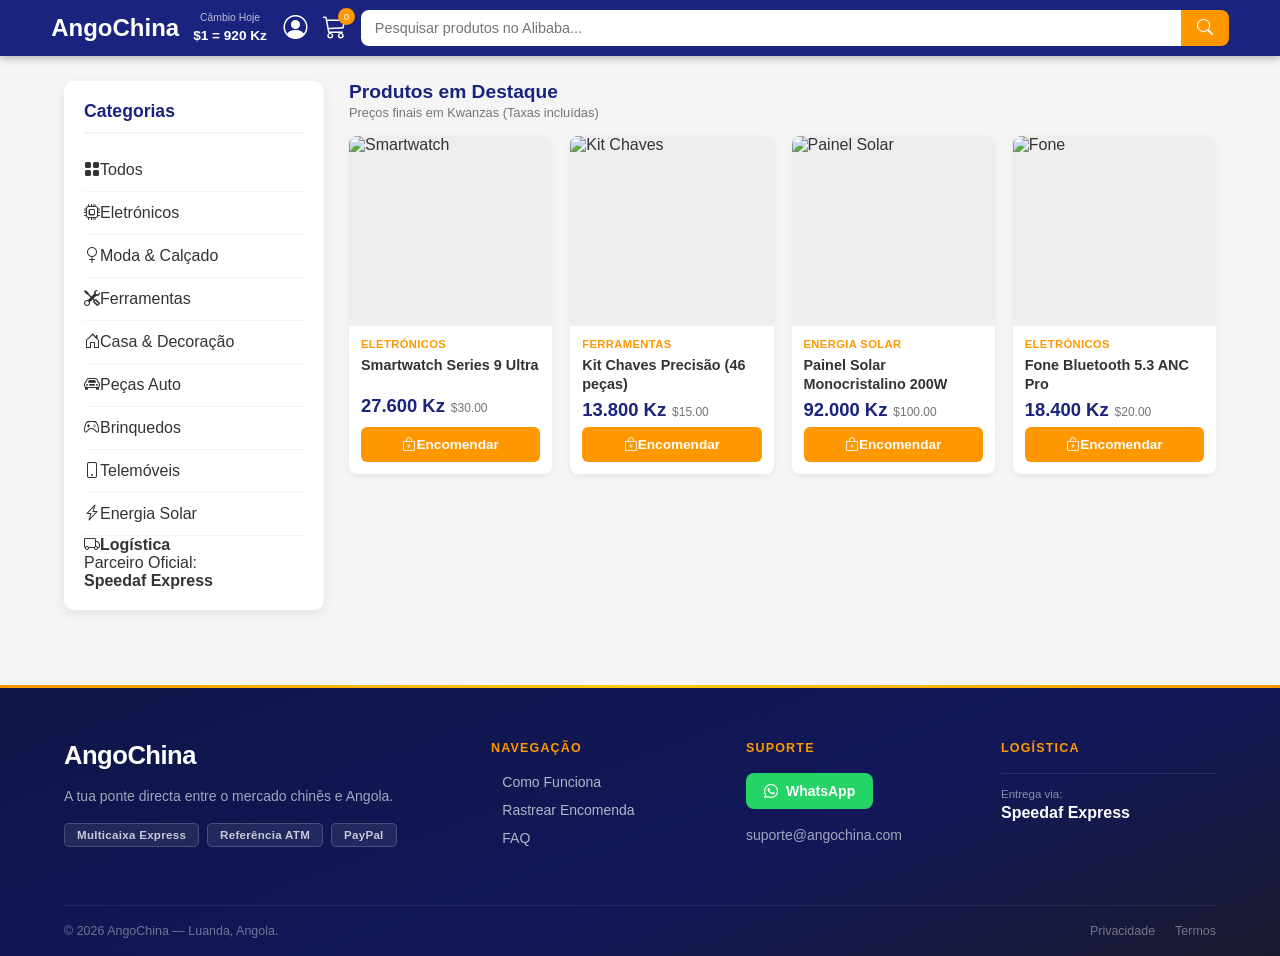
==== src/Frontend/Pages/index.html @ f93e5e44 "initial commit" ====
<!doctype html>
<html lang="pt-AO">
  <head>
    <meta charset="UTF-8" />
    <meta
      name="viewport"
      content="width=device-width, initial-scale=1.0, maximum-scale=1.0, user-scalable=no"
    />
    <title>AngoChina | Importação Direta</title>
    <link
      href="https://cdn.jsdelivr.net/npm/bootstrap-icons@1.11.0/font/bootstrap-icons.css"
      rel="stylesheet"
    />
    <link rel="stylesheet" href="../assets/css/footer.css" />
    <link rel="stylesheet" href="../assets/css/index.css" />
  </head>
  <body>
    <header class="main-header">
      <div class="header-container">
        <a href="index.html" class="logo">AngoChina</a>

        <!-- Ícones: sempre visíveis na 1ª linha -->
        <div class="nav-actions">
          <div class="exchange-tag" style="display: none" id="exchangeTag">
            <small>Câmbio Hoje</small>
            <strong>$1 = 920 Kz</strong>
          </div>
          <a href="login.html" class="btn-login" title="Entrar"
            ><i class="bi bi-person-circle"></i
          ></a>
          <a href="#" class="cart-icon" title="Carrinho">
            <i class="bi bi-cart3"></i>
            <span class="badge">0</span>
          </a>
        </div>

        <!-- Search: vai para a 2ª linha no mobile via order/flex-wrap -->
        <div class="search-bar">
          <input
            type="text"
            placeholder="Pesquisar produtos no Alibaba..."
            autocomplete="off"
          />
          <button type="button"><i class="bi bi-search"></i></button>
        </div>
      </div>
    </header>

    <main class="store-layout">
      <!-- SIDEBAR / CHIPS -->
      <aside class="sidebar">
        <h3>Categorias</h3>
        <nav>
          <ul class="list-unstyled category-list">
            <li>
              <a href="#" class="active"
                ><i class="bi bi-grid-fill"></i>Todos</a
              >
            </li>
            <li>
              <a href="#"><i class="bi bi-cpu"></i>Eletrónicos</a>
            </li>
            <li>
              <a href="#"><i class="bi bi-gender-female"></i>Moda & Calçado</a>
            </li>
            <li>
              <a href="#"><i class="bi bi-tools"></i>Ferramentas</a>
            </li>
            <li>
              <a href="#"><i class="bi bi-house-door"></i>Casa & Decoração</a>
            </li>
            <li>
              <a href="#"><i class="bi bi-car-front"></i>Peças Auto</a>
            </li>
            <li>
              <a href="#"><i class="bi bi-controller"></i>Brinquedos</a>
            </li>
            <li>
              <a href="#"><i class="bi bi-phone"></i>Telemóveis</a>
            </li>
            <li>
              <a href="#"
                ><i class="bi bi-lightning-charge"></i>Energia Solar</a
              >
            </li>
          </ul>
        </nav>
        <div class="shipping-info mt-4">
          <h4><i class="bi bi-truck me-2"></i>Logística</h4>
          <p class="small">Parceiro Oficial:</p>
          <strong>Speedaf Express</strong>
        </div>
      </aside>

      <!-- PRODUTOS -->
      <section class="products-section">
        <div class="section-title">
          <h2>Produtos em Destaque</h2>
          <p>Preços finais em Kwanzas (Taxas incluídas)</p>
        </div>

        <div class="product-grid">
          <div class="product-card">
            <div class="product-img">
              <img
                src="https://via.placeholder.com/300x200"
                alt="Smartwatch"
                loading="lazy"
              />
            </div>
            <div class="product-info">
              <span class="cat-tag">Eletrónicos</span>
              <h4>Smartwatch Series 9 Ultra</h4>
              <div class="price-box">
                <span class="price-kz">27.600 Kz</span>
                <span class="price-usd">$30.00</span>
              </div>
              <button class="btn-add">
                <i class="bi bi-bag-plus me-1"></i>Encomendar
              </button>
            </div>
          </div>

          <div class="product-card">
            <div class="product-img">
              <img
                src="https://via.placeholder.com/300x200"
                alt="Kit Chaves"
                loading="lazy"
              />
            </div>
            <div class="product-info">
              <span class="cat-tag">Ferramentas</span>
              <h4>Kit Chaves Precisão (46 peças)</h4>
              <div class="price-box">
                <span class="price-kz">13.800 Kz</span>
                <span class="price-usd">$15.00</span>
              </div>
              <button class="btn-add">
                <i class="bi bi-bag-plus me-1"></i>Encomendar
              </button>
            </div>
          </div>

          <div class="product-card">
            <div class="product-img">
              <img
                src="https://via.placeholder.com/300x200"
                alt="Painel Solar"
                loading="lazy"
              />
            </div>
            <div class="product-info">
              <span class="cat-tag">Energia Solar</span>
              <h4>Painel Solar Monocristalino 200W</h4>
              <div class="price-box">
                <span class="price-kz">92.000 Kz</span>
                <span class="price-usd">$100.00</span>
              </div>
              <button class="btn-add">
                <i class="bi bi-bag-plus me-1"></i>Encomendar
              </button>
            </div>
          </div>

          <div class="product-card">
            <div class="product-img">
              <img
                src="https://via.placeholder.com/300x200"
                alt="Fone"
                loading="lazy"
              />
            </div>
            <div class="product-info">
              <span class="cat-tag">Eletrónicos</span>
              <h4>Fone Bluetooth 5.3 ANC Pro</h4>
              <div class="price-box">
                <span class="price-kz">18.400 Kz</span>
                <span class="price-usd">$20.00</span>
              </div>
              <button class="btn-add">
                <i class="bi bi-bag-plus me-1"></i>Encomendar
              </button>
            </div>
          </div>
        </div>
      </section>
    </main>

    <footer class="main-footer">
      <div class="footer-container">
        <div class="footer-col">
          <a href="index.html" class="logo">AngoChina</a>
          <p>A tua ponte directa entre o mercado chinês e Angola.</p>
          <div class="payment-methods">
            <span class="method-tag">Multicaixa Express</span>
            <span class="method-tag">Referência ATM</span>
            <span class="method-tag">PayPal</span>
          </div>
        </div>
        <div class="footer-col">
          <h4>Navegação</h4>
          <ul>
            <li><a href="#">Como Funciona</a></li>
            <li><a href="#">Rastrear Encomenda</a></li>
            <li><a href="#">FAQ</a></li>
          </ul>
        </div>
        <div class="footer-col">
          <h4>Suporte</h4>
          <a
            href="https://wa.me/244900000000"
            class="whatsapp-link"
            target="_blank"
            rel="noopener"
          >
            <i class="bi bi-whatsapp"></i> WhatsApp
          </a>
          <p>suporte@angochina.com</p>
        </div>
        <div class="footer-col">
          <h4>Logística</h4>
          <div class="logistics-partner">
            <small>Entrega via:</small>
            <strong>Speedaf Express</strong>
          </div>
        </div>
      </div>
      <div class="footer-bottom">
        <p>&copy; 2026 AngoChina — Luanda, Angola.</p>
        <div class="footer-bottom-links">
          <a href="#">Privacidade</a>
          <a href="#">Termos</a>
        </div>
      </div>
    </footer>

    <script>
      // Chips: toggle active
      document.querySelectorAll(".category-list li a").forEach((link) => {
        link.addEventListener("click", (e) => {
          e.preventDefault();
          document
            .querySelectorAll(".category-list li a")
            .forEach((l) => l.classList.remove("active"));
          link.classList.add("active");
        });
      });

      // Mostrar câmbio só no desktop
      const tag = document.getElementById("exchangeTag");
      if (window.innerWidth >= 1024) tag.style.display = "block";
    </script>
  </body>
</html>
---- src/Frontend/assets/css/footer.css ----
/* ============================================================
   AngoChina — footer.css  (Versão melhorada)
   ============================================================ */

.main-footer {
  background: linear-gradient(
    160deg,
    #0d1547 0%,
    var(--primary-dark) 60%,
    #1a1a2e 100%
  );
  color: rgba(255, 255, 255, 0.82);
  padding: 56px 5% 0;
  margin-top: 50px;
  position: relative;
  overflow: hidden;
}

/* Detalhe decorativo subtil */
.main-footer::before {
  content: "";
  position: absolute;
  top: 0;
  left: 0;
  right: 0;
  height: 3px;
  background: linear-gradient(90deg, var(--accent), #ffcc02, var(--accent));
}

/* ---- Grid de colunas ---- */
.footer-container {
  display: grid;
  grid-template-columns: 1.8fr 1fr 1fr 1fr;
  gap: 40px;
  max-width: 1400px;
  margin: 0 auto;
  padding-bottom: 40px;
}

/* ---- Coluna genérica ---- */
.footer-col h4 {
  font-size: 0.78rem;
  font-weight: 700;
  text-transform: uppercase;
  letter-spacing: 1.2px;
  color: var(--accent);
  margin-bottom: 18px;
}

.footer-col p {
  font-size: 0.875rem;
  line-height: 1.75;
  opacity: 0.75;
  margin-bottom: 14px;
}

/* ---- Coluna da Marca ---- */
.footer-col .logo {
  font-size: 1.6rem;
  font-weight: 900;
  color: var(--white);
  text-decoration: none;
  display: block;
  margin-bottom: 14px;
  letter-spacing: -0.5px;
}

/* ---- Listas de links ---- */
.footer-col ul {
  list-style: none;
  padding: 0;
  margin: 0;
}

.footer-col ul li {
  margin-bottom: 10px;
}

.footer-col ul li a {
  color: rgba(255, 255, 255, 0.68);
  text-decoration: none;
  font-size: 0.875rem;
  display: inline-flex;
  align-items: center;
  gap: 6px;
  transition:
    color 0.2s,
    gap 0.2s;
}

.footer-col ul li a::before {
  content: "›";
  color: var(--accent);
  font-size: 1rem;
  line-height: 1;
  opacity: 0;
  transition: opacity 0.2s;
}

.footer-col ul li a:hover {
  color: var(--white);
  gap: 10px;
}

.footer-col ul li a:hover::before {
  opacity: 1;
}

/* ---- Botão WhatsApp ---- */
.whatsapp-link {
  display: inline-flex;
  align-items: center;
  gap: 8px;
  background: #25d366;
  color: #fff !important;
  padding: 10px 18px;
  border-radius: 8px;
  text-decoration: none;
  font-weight: 700;
  font-size: 0.875rem;
  margin-bottom: 14px;
  transition:
    background 0.2s,
    transform 0.15s;
  opacity: 1 !important;
}

.whatsapp-link:hover {
  background: #1ebe5d;
  transform: translateY(-2px);
}

/* ---- Tags de pagamento ---- */
.payment-methods {
  display: flex;
  flex-wrap: wrap;
  gap: 8px;
  margin-bottom: 18px;
}

.method-tag {
  background: rgba(255, 255, 255, 0.08);
  border: 1px solid rgba(255, 255, 255, 0.18);
  color: rgba(255, 255, 255, 0.75);
  padding: 5px 12px;
  border-radius: 5px;
  font-size: 0.72rem;
  font-weight: 600;
  letter-spacing: 0.3px;
  transition: background 0.2s;
}

.method-tag:hover {
  background: rgba(255, 255, 255, 0.14);
}

/* ---- Parceiro Logístico ---- */
.logistics-partner {
  border-top: 1px solid rgba(255, 255, 255, 0.1);
  padding-top: 14px;
  margin-top: 6px;
}

.logistics-partner small {
  font-size: 0.72rem;
  color: rgba(255, 255, 255, 0.5);
  display: block;
  margin-bottom: 4px;
}

.logistics-partner strong {
  font-size: 1rem;
  color: var(--white);
  display: block;
}

/* ---- Rodapé final ---- */
.footer-bottom {
  border-top: 1px solid rgba(255, 255, 255, 0.08);
  max-width: 1400px;
  margin: 0 auto;
  padding: 18px 0;
  display: flex;
  align-items: center;
  justify-content: space-between;
  flex-wrap: wrap;
  gap: 10px;
}

.footer-bottom p {
  font-size: 0.78rem;
  color: rgba(255, 255, 255, 0.4);
  margin: 0;
}

.footer-bottom-links {
  display: flex;
  gap: 20px;
}

.footer-bottom-links a {
  font-size: 0.78rem;
  color: rgba(255, 255, 255, 0.4);
  text-decoration: none;
  transition: color 0.2s;
}

.footer-bottom-links a:hover {
  color: var(--accent);
}

/* ============================================================
   RESPONSIVIDADE
   ============================================================ */

/* Tablet */
@media (max-width: 1024px) {
  .footer-container {
    grid-template-columns: 1fr 1fr;
    gap: 30px;
  }
}

/* Mobile */
@media (max-width: 600px) {
  .main-footer {
    padding: 40px 5% 0;
    margin-top: 30px;
  }

  .footer-container {
    grid-template-columns: 1fr 1fr;
    gap: 28px 20px;
  }

  /* Coluna da marca ocupa largura total no mobile */
  .footer-col:first-child {
    grid-column: 1 / -1;
  }

  .footer-col .logo {
    font-size: 1.35rem;
  }

  .whatsapp-link {
    width: 100%;
    justify-content: center;
  }

  .payment-methods {
    justify-content: flex-start;
  }

  .footer-bottom {
    flex-direction: column;
    align-items: center;
    text-align: center;
    gap: 8px;
    padding: 16px 0;
  }

  .footer-bottom-links {
    gap: 14px;
    justify-content: center;
  }
}

/* Telemóvel muito pequeno */
@media (max-width: 380px) {
  .footer-container {
    grid-template-columns: 1fr;
  }
}
---- src/Frontend/assets/css/index.css ----
/* --- Variáveis e Reset --- */
:root {
  --primary: #1a237e;
  --primary-dark: #121858;
  --accent: #ff9800;
  --bg-gray: #f5f5f5;
  --white: #ffffff;
  --border: #e0e0e0;
  --text: #333;
  --text-light: #757575;
  --shadow: 0 4px 12px rgba(0, 0, 0, 0.08);
}

* {
  margin: 0;
  padding: 0;
  box-sizing: border-box;
  font-family: "Segoe UI", sans-serif;
}

html,
body {
  max-width: 100vw;
  overflow-x: hidden;
  background-color: var(--bg-gray);
  color: var(--text);
}

/* ============================================================
   HEADER
   ============================================================ */
.main-header {
  background: var(--primary);
  padding: 10px 4%;
  position: sticky;
  top: 0;
  z-index: 200;
  box-shadow: 0 2px 8px rgba(0, 0, 0, 0.3);
}

/* Desktop: tudo numa linha */
.header-container {
  max-width: 1400px;
  margin: 0 auto;
  display: flex;
  align-items: center;
  gap: 14px;
  flex-wrap: nowrap;
}

.logo {
  font-size: 1.5rem;
  font-weight: 900;
  color: var(--white);
  text-decoration: none;
  white-space: nowrap;
  flex-shrink: 0;
}

.search-bar {
  flex: 1;
  display: flex;
  min-width: 0;
}

.search-bar input {
  flex: 1;
  min-width: 0;
  padding: 10px 14px;
  border: none;
  border-radius: 8px 0 0 8px;
  outline: none;
  font-size: 0.9rem;
}

.search-bar button {
  background: var(--accent);
  color: white;
  border: none;
  padding: 0 16px;
  border-radius: 0 8px 8px 0;
  cursor: pointer;
  font-size: 1rem;
  flex-shrink: 0;
}

.nav-actions {
  display: flex;
  align-items: center;
  gap: 16px;
  flex-shrink: 0;
}

.exchange-tag {
  text-align: center;
  line-height: 1.2;
}
.exchange-tag small {
  color: rgba(255, 255, 255, 0.7);
  font-size: 0.65rem;
  display: block;
}
.exchange-tag strong {
  color: white;
  font-size: 0.85rem;
}

.btn-login,
.cart-icon {
  color: white;
  font-size: 1.5rem;
  text-decoration: none;
  position: relative;
}

.cart-icon .badge {
  position: absolute;
  top: -6px;
  right: -8px;
  background: var(--accent);
  color: white;
  font-size: 0.6rem;
  min-width: 17px;
  height: 17px;
  border-radius: 9px;
  display: flex;
  align-items: center;
  justify-content: center;
  padding: 0 3px;
}

/* ============================================================
   LAYOUT PRINCIPAL
   ============================================================ */
.store-layout {
  display: grid;
  grid-template-columns: 260px 1fr;
  gap: 25px;
  padding: 25px 5%;
  max-width: 1400px;
  margin: 0 auto;
}

/* ============================================================
   SIDEBAR (Desktop)
   ============================================================ */
.sidebar {
  background: var(--white);
  padding: 20px;
  border-radius: 10px;
  box-shadow: var(--shadow);
  height: fit-content;
}

.sidebar h3 {
  color: var(--primary);
  border-bottom: 2px solid var(--bg-gray);
  padding-bottom: 10px;
  margin-bottom: 15px;
  font-size: 1.1rem;
}

.sidebar ul {
  list-style: none;
}

.sidebar ul li a {
  display: flex;
  align-items: center;
  padding: 12px 0;
  color: var(--text);
  text-decoration: none;
  border-bottom: 1px solid var(--bg-gray);
  transition: 0.2s;
}

/* ============================================================
   GRID DE PRODUTOS (Desktop)
   ============================================================ */
.product-grid {
  display: grid;
  grid-template-columns: repeat(auto-fill, minmax(200px, 1fr));
  gap: 18px;
}

.product-card {
  background: var(--white);
  border-radius: 8px;
  overflow: hidden;
  box-shadow: 0 2px 6px rgba(0, 0, 0, 0.06);
  display: flex;
  flex-direction: column;
}

.product-card:hover {
  transform: translateY(-3px);
}

.product-img {
  background: #eee;
  overflow: hidden;
}

.product-img img {
  width: 100%;
  height: 190px;
  object-fit: cover;
  display: block;
}

.product-info {
  padding: 12px;
  display: flex;
  flex-direction: column;
  flex-grow: 1;
  gap: 6px;
}

.cat-tag {
  font-size: 0.7rem;
  font-weight: 700;
  color: var(--accent);
  text-transform: uppercase;
  letter-spacing: 0.4px;
}

.product-info h4 {
  font-size: 0.9rem;
  line-height: 1.3;
  color: var(--text);
  display: -webkit-box;
  -webkit-line-clamp: 2;
  -webkit-box-orient: vertical;
  overflow: hidden;
  min-height: 2.3em;
}

.price-box {
  display: flex;
  align-items: baseline;
  gap: 6px;
  flex-wrap: wrap;
}

.price-kz {
  font-size: 1.15rem;
  font-weight: 800;
  color: var(--primary);
}

.price-usd {
  font-size: 0.75rem;
  color: var(--text-light);
}

.btn-add {
  margin-top: auto;
  width: 100%;
  background: var(--accent);
  color: white;
  border: none;
  padding: 10px;
  border-radius: 6px;
  font-weight: bold;
  cursor: pointer;
  font-size: 0.85rem;
}

.section-title {
  margin-bottom: 16px;
}
.section-title h2 {
  font-size: 1.2rem;
  font-weight: 700;
  color: var(--primary);
}
.section-title p {
  font-size: 0.8rem;
  color: var(--text-light);
  margin-top: 2px;
}

/* ============================================================
   RESPONSIVIDADE — TABLET (<=992px)
   ============================================================ */
@media (max-width: 992px) {
  /* Layout: 1 coluna */
  .store-layout {
    grid-template-columns: 1fr;
    padding: 12px 3%;
    gap: 8px;
  }

  /* ✅ Grid 2 colunas logo que a sidebar desaparece */
  .product-grid {
    grid-template-columns: 1fr 1fr;
    gap: 10px;
  }

  .product-img img {
    height: 155px;
  }

  .product-info {
    padding: 10px;
    gap: 5px;
  }

  .product-info h4 {
    font-size: 0.82rem;
  }

  .price-kz {
    font-size: 1rem;
  }

  .btn-add {
    font-size: 0.78rem;
    padding: 8px 6px;
  }

  /* Sidebar → chips horizontais */
  .sidebar {
    background: transparent;
    box-shadow: none;
    padding: 0;
  }

  .sidebar h3,
  .shipping-info {
    display: none;
  }

  .sidebar ul {
    display: flex !important;
    flex-direction: row !important;
    flex-wrap: nowrap !important;
    overflow-x: auto !important;
    gap: 8px;
    padding: 8px 0 14px;
    -webkit-overflow-scrolling: touch;
    scrollbar-width: none;
    list-style: none;
  }

  .sidebar ul::-webkit-scrollbar {
    display: none;
  }

  .sidebar ul li {
    flex: 0 0 auto !important;
  }

  .sidebar ul li a {
    display: inline-flex;
    align-items: center;
    gap: 6px;
    background: var(--white);
    padding: 8px 16px;
    border-radius: 50px;
    border: 1.5px solid var(--border);
    box-shadow: 0 1px 4px rgba(0, 0, 0, 0.07);
    white-space: nowrap;
    font-size: 0.82rem;
    font-weight: 600;
    color: var(--text);
    text-decoration: none;
  }
}

/* ============================================================
   RESPONSIVIDADE — MOBILE (<=768px)
   ============================================================ */
@media (max-width: 768px) {
  /* Header mobile: linha 1 = logo + ícones, linha 2 = search */
  .main-header {
    padding: 8px 4%;
  }

  .header-container {
    flex-wrap: wrap;
    gap: 8px;
  }

  .logo {
    font-size: 1.25rem;
    order: 1;
    flex: 1;
  }

  .nav-actions {
    order: 2;
    gap: 14px;
  }

  /* Search desce para a 2ª linha, largura total */
  .search-bar {
    order: 3;
    width: 100%;
    flex: none;
  }

  .search-bar input {
    padding: 9px 12px;
    font-size: 0.85rem;
  }

  /* Grid 2 colunas estilo AliExpress */
  .product-grid {
    grid-template-columns: 1fr 1fr;
    gap: 10px;
  }

  .product-img img {
    height: 155px;
  }

  .product-info {
    padding: 9px;
    gap: 5px;
  }

  .product-info h4 {
    font-size: 0.8rem;
    min-height: 2.1em;
  }

  .price-kz {
    font-size: 1rem;
  }

  .price-usd {
    font-size: 0.68rem;
  }

  .btn-add {
    font-size: 0.76rem;
    padding: 8px 5px;
  }
}

/* ============================================================
   TELEMÓVEL PEQUENO (<=400px)
   ============================================================ */
@media (max-width: 400px) {
  .product-grid {
    gap: 7px;
  }

  .product-img img {
    height: 130px;
  }

  .product-info {
    padding: 7px;
  }

  .btn-add {
    font-size: 0.7rem;
    padding: 7px 4px;
  }
}
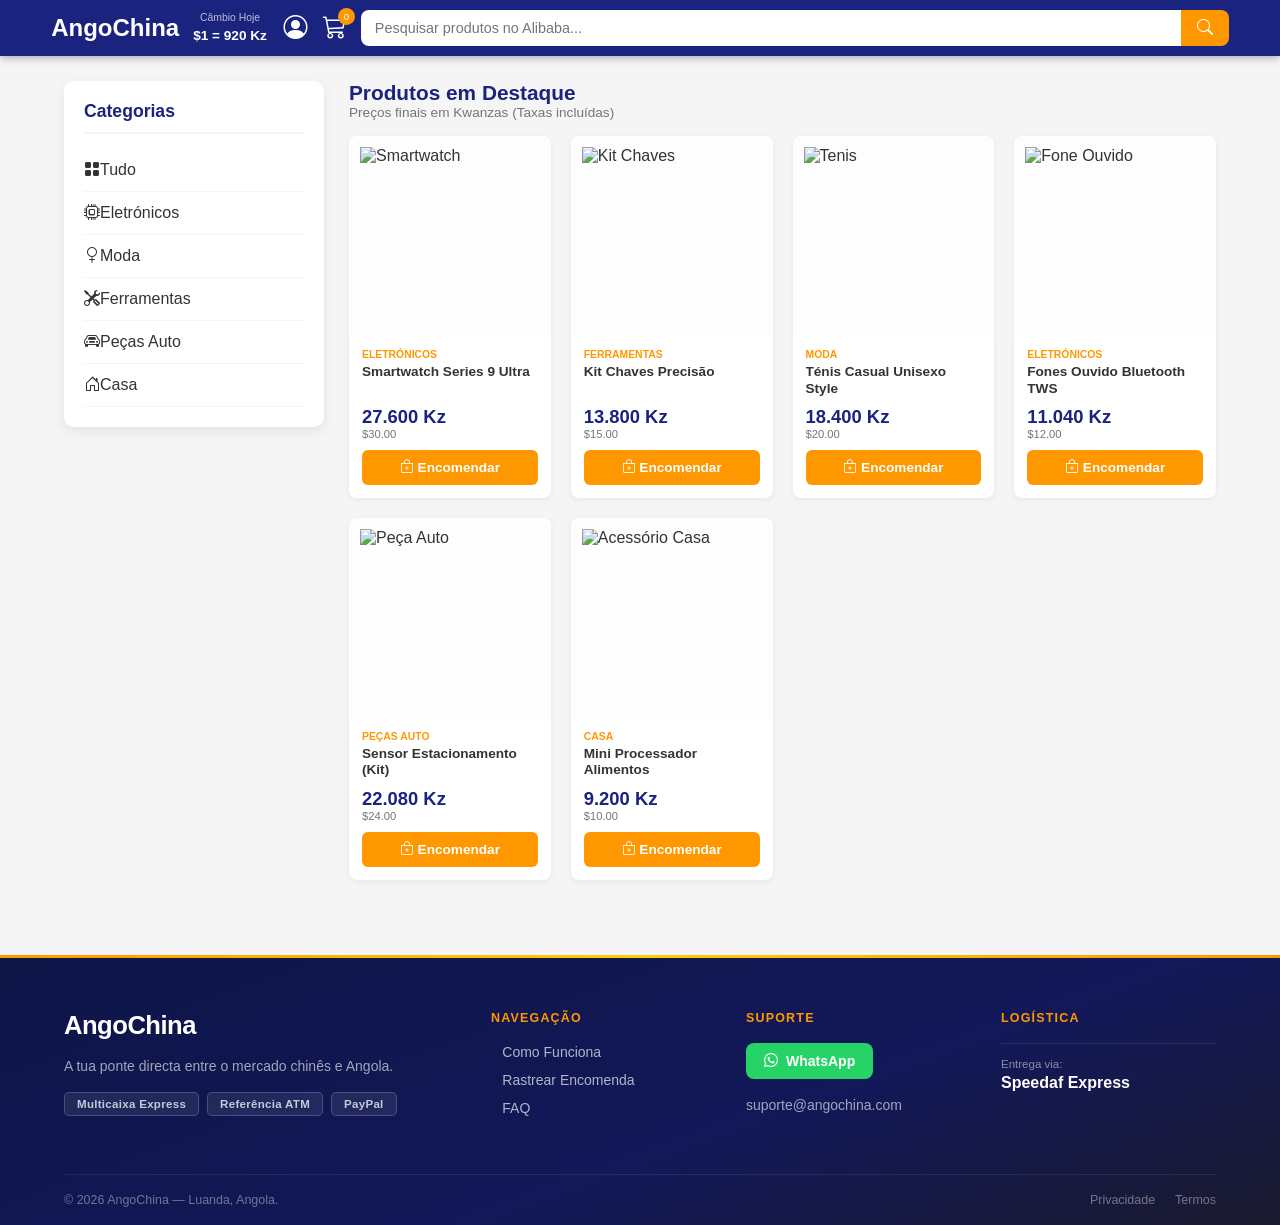
==== commit eca3f6e2: "Responsividade da tela index criada" ====
--- a/src/Frontend/Pages/index.html
+++ b/src/Frontend/Pages/index.html
@@ -11,15 +11,14 @@
       href="https://cdn.jsdelivr.net/npm/bootstrap-icons@1.11.0/font/bootstrap-icons.css"
       rel="stylesheet"
     />
+    <link rel="stylesheet" href="../assets/css/index.css" />
     <link rel="stylesheet" href="../assets/css/footer.css" />
-    <link rel="stylesheet" href="../assets/css/index.css" />
   </head>
   <body>
     <header class="main-header">
       <div class="header-container">
         <a href="index.html" class="logo">AngoChina</a>
 
-        <!-- Ícones: sempre visíveis na 1ª linha -->
         <div class="nav-actions">
           <div class="exchange-tag" style="display: none" id="exchangeTag">
             <small>Câmbio Hoje</small>
@@ -34,7 +33,6 @@
           </a>
         </div>
 
-        <!-- Search: vai para a 2ª linha no mobile via order/flex-wrap -->
         <div class="search-bar">
           <input
             type="text"
@@ -47,52 +45,34 @@
     </header>
 
     <main class="store-layout">
-      <!-- SIDEBAR / CHIPS -->
       <aside class="sidebar">
         <h3>Categorias</h3>
         <nav>
           <ul class="list-unstyled category-list">
             <li>
               <a href="#" class="active"
-                ><i class="bi bi-grid-fill"></i>Todos</a
+                ><i class="bi bi-grid-fill me-2"></i>Tudo</a
               >
             </li>
             <li>
-              <a href="#"><i class="bi bi-cpu"></i>Eletrónicos</a>
-            </li>
-            <li>
-              <a href="#"><i class="bi bi-gender-female"></i>Moda & Calçado</a>
-            </li>
-            <li>
-              <a href="#"><i class="bi bi-tools"></i>Ferramentas</a>
-            </li>
-            <li>
-              <a href="#"><i class="bi bi-house-door"></i>Casa & Decoração</a>
-            </li>
-            <li>
-              <a href="#"><i class="bi bi-car-front"></i>Peças Auto</a>
-            </li>
-            <li>
-              <a href="#"><i class="bi bi-controller"></i>Brinquedos</a>
-            </li>
-            <li>
-              <a href="#"><i class="bi bi-phone"></i>Telemóveis</a>
-            </li>
-            <li>
-              <a href="#"
-                ><i class="bi bi-lightning-charge"></i>Energia Solar</a
-              >
+              <a href="#"><i class="bi bi-cpu me-2"></i>Eletrónicos</a>
+            </li>
+            <li>
+              <a href="#"><i class="bi bi-gender-female me-2"></i>Moda</a>
+            </li>
+            <li>
+              <a href="#"><i class="bi bi-tools me-2"></i>Ferramentas</a>
+            </li>
+            <li>
+              <a href="#"><i class="bi bi-car-front me-2"></i>Peças Auto</a>
+            </li>
+            <li>
+              <a href="#"><i class="bi bi-house-door me-2"></i>Casa</a>
             </li>
           </ul>
         </nav>
-        <div class="shipping-info mt-4">
-          <h4><i class="bi bi-truck me-2"></i>Logística</h4>
-          <p class="small">Parceiro Oficial:</p>
-          <strong>Speedaf Express</strong>
-        </div>
       </aside>
 
-      <!-- PRODUTOS -->
       <section class="products-section">
         <div class="section-title">
           <h2>Produtos em Destaque</h2>
@@ -102,11 +82,7 @@
         <div class="product-grid">
           <div class="product-card">
             <div class="product-img">
-              <img
-                src="https://via.placeholder.com/300x200"
-                alt="Smartwatch"
-                loading="lazy"
-              />
+              <img src="https://via.placeholder.com/200" alt="Smartwatch" />
             </div>
             <div class="product-info">
               <span class="cat-tag">Eletrónicos</span>
@@ -116,70 +92,92 @@
                 <span class="price-usd">$30.00</span>
               </div>
               <button class="btn-add">
-                <i class="bi bi-bag-plus me-1"></i>Encomendar
-              </button>
-            </div>
-          </div>
-
-          <div class="product-card">
-            <div class="product-img">
-              <img
-                src="https://via.placeholder.com/300x200"
-                alt="Kit Chaves"
-                loading="lazy"
-              />
+                <i class="bi bi-bag-plus"></i> Encomendar
+              </button>
+            </div>
+          </div>
+
+          <div class="product-card">
+            <div class="product-img">
+              <img src="https://via.placeholder.com/200" alt="Kit Chaves" />
             </div>
             <div class="product-info">
               <span class="cat-tag">Ferramentas</span>
-              <h4>Kit Chaves Precisão (46 peças)</h4>
+              <h4>Kit Chaves Precisão</h4>
               <div class="price-box">
                 <span class="price-kz">13.800 Kz</span>
                 <span class="price-usd">$15.00</span>
               </div>
               <button class="btn-add">
-                <i class="bi bi-bag-plus me-1"></i>Encomendar
-              </button>
-            </div>
-          </div>
-
-          <div class="product-card">
-            <div class="product-img">
-              <img
-                src="https://via.placeholder.com/300x200"
-                alt="Painel Solar"
-                loading="lazy"
-              />
-            </div>
-            <div class="product-info">
-              <span class="cat-tag">Energia Solar</span>
-              <h4>Painel Solar Monocristalino 200W</h4>
-              <div class="price-box">
-                <span class="price-kz">92.000 Kz</span>
-                <span class="price-usd">$100.00</span>
-              </div>
-              <button class="btn-add">
-                <i class="bi bi-bag-plus me-1"></i>Encomendar
-              </button>
-            </div>
-          </div>
-
-          <div class="product-card">
-            <div class="product-img">
-              <img
-                src="https://via.placeholder.com/300x200"
-                alt="Fone"
-                loading="lazy"
-              />
-            </div>
-            <div class="product-info">
-              <span class="cat-tag">Eletrónicos</span>
-              <h4>Fone Bluetooth 5.3 ANC Pro</h4>
+                <i class="bi bi-bag-plus"></i> Encomendar
+              </button>
+            </div>
+          </div>
+
+          <div class="product-card">
+            <div class="product-img">
+              <img src="https://via.placeholder.com/200" alt="Tenis" />
+            </div>
+            <div class="product-info">
+              <span class="cat-tag">Moda</span>
+              <h4>Ténis Casual Unisexo Style</h4>
               <div class="price-box">
                 <span class="price-kz">18.400 Kz</span>
                 <span class="price-usd">$20.00</span>
               </div>
               <button class="btn-add">
-                <i class="bi bi-bag-plus me-1"></i>Encomendar
+                <i class="bi bi-bag-plus"></i> Encomendar
+              </button>
+            </div>
+          </div>
+
+          <div class="product-card">
+            <div class="product-img">
+              <img src="https://via.placeholder.com/200" alt="Fone Ouvido" />
+            </div>
+            <div class="product-info">
+              <span class="cat-tag">Eletrónicos</span>
+              <h4>Fones Ouvido Bluetooth TWS</h4>
+              <div class="price-box">
+                <span class="price-kz">11.040 Kz</span>
+                <span class="price-usd">$12.00</span>
+              </div>
+              <button class="btn-add">
+                <i class="bi bi-bag-plus"></i> Encomendar
+              </button>
+            </div>
+          </div>
+
+          <div class="product-card">
+            <div class="product-img">
+              <img src="https://via.placeholder.com/200" alt="Peça Auto" />
+            </div>
+            <div class="product-info">
+              <span class="cat-tag">Peças Auto</span>
+              <h4>Sensor Estacionamento (Kit)</h4>
+              <div class="price-box">
+                <span class="price-kz">22.080 Kz</span>
+                <span class="price-usd">$24.00</span>
+              </div>
+              <button class="btn-add">
+                <i class="bi bi-bag-plus"></i> Encomendar
+              </button>
+            </div>
+          </div>
+
+          <div class="product-card">
+            <div class="product-img">
+              <img src="https://via.placeholder.com/200" alt="Acessório Casa" />
+            </div>
+            <div class="product-info">
+              <span class="cat-tag">Casa</span>
+              <h4>Mini Processador Alimentos</h4>
+              <div class="price-box">
+                <span class="price-kz">9.200 Kz</span>
+                <span class="price-usd">$10.00</span>
+              </div>
+              <button class="btn-add">
+                <i class="bi bi-bag-plus"></i> Encomendar
               </button>
             </div>
           </div>
--- a/src/Frontend/assets/css/index.css
+++ b/src/Frontend/assets/css/index.css
@@ -1,4 +1,6 @@
-/* --- Variáveis e Reset --- */
+/* ============================================================
+   VARIÁVEIS E RESET
+   ============================================================ */
 :root {
   --primary: #1a237e;
   --primary-dark: #121858;
@@ -15,15 +17,17 @@
   margin: 0;
   padding: 0;
   box-sizing: border-box;
-  font-family: "Segoe UI", sans-serif;
+  font-family: "Segoe UI", Tahoma, Geneva, Verdana, sans-serif;
 }
 
 html,
 body {
+  width: 100%;
   max-width: 100vw;
   overflow-x: hidden;
   background-color: var(--bg-gray);
   color: var(--text);
+  scroll-behavior: smooth;
 }
 
 /* ============================================================
@@ -38,14 +42,12 @@
   box-shadow: 0 2px 8px rgba(0, 0, 0, 0.3);
 }
 
-/* Desktop: tudo numa linha */
 .header-container {
   max-width: 1400px;
   margin: 0 auto;
   display: flex;
   align-items: center;
   gap: 14px;
-  flex-wrap: nowrap;
 }
 
 .logo {
@@ -81,7 +83,6 @@
   border-radius: 0 8px 8px 0;
   cursor: pointer;
   font-size: 1rem;
-  flex-shrink: 0;
 }
 
 .nav-actions {
@@ -95,11 +96,13 @@
   text-align: center;
   line-height: 1.2;
 }
+
 .exchange-tag small {
   color: rgba(255, 255, 255, 0.7);
   font-size: 0.65rem;
   display: block;
 }
+
 .exchange-tag strong {
   color: white;
   font-size: 0.85rem;
@@ -122,11 +125,10 @@
   font-size: 0.6rem;
   min-width: 17px;
   height: 17px;
-  border-radius: 9px;
+  border-radius: 50%;
   display: flex;
   align-items: center;
   justify-content: center;
-  padding: 0 3px;
 }
 
 /* ============================================================
@@ -142,7 +144,7 @@
 }
 
 /* ============================================================
-   SIDEBAR (Desktop)
+   SIDEBAR & CATEGORIAS
    ============================================================ */
 .sidebar {
   background: var(--white);
@@ -175,12 +177,31 @@
 }
 
 /* ============================================================
-   GRID DE PRODUTOS (Desktop)
-   ============================================================ */
+   PRODUCT SECTION & GRID
+   ============================================================ */
+.products-section {
+  width: 100%;
+}
+
+.section-title {
+  margin-bottom: 16px;
+}
+
+.section-title h2 {
+  font-size: 1.3rem;
+  color: var(--primary);
+}
+
+.section-title p {
+  font-size: 0.85rem;
+  color: var(--text-light);
+}
+
 .product-grid {
   display: grid;
   grid-template-columns: repeat(auto-fill, minmax(200px, 1fr));
-  gap: 18px;
+  gap: 20px;
+  width: 100%;
 }
 
 .product-card {
@@ -190,21 +211,28 @@
   box-shadow: 0 2px 6px rgba(0, 0, 0, 0.06);
   display: flex;
   flex-direction: column;
+  transition: transform 0.2s;
+  border: 1px solid transparent;
+  width: 100%;
 }
 
 .product-card:hover {
-  transform: translateY(-3px);
+  transform: translateY(-4px);
+  border-color: var(--border);
 }
 
 .product-img {
-  background: #eee;
-  overflow: hidden;
+  width: 100%;
+  aspect-ratio: 1 / 1;
+  background: #fdfdfd;
+  position: relative;
 }
 
 .product-img img {
   width: 100%;
-  height: 190px;
-  object-fit: cover;
+  height: 100%;
+  object-fit: contain;
+  padding: 10px;
   display: block;
 }
 
@@ -213,33 +241,31 @@
   display: flex;
   flex-direction: column;
   flex-grow: 1;
-  gap: 6px;
 }
 
 .cat-tag {
-  font-size: 0.7rem;
-  font-weight: 700;
+  font-size: 0.65rem;
+  font-weight: 800;
   color: var(--accent);
   text-transform: uppercase;
-  letter-spacing: 0.4px;
 }
 
 .product-info h4 {
-  font-size: 0.9rem;
-  line-height: 1.3;
+  font-size: 0.85rem;
+  line-height: 1.25;
   color: var(--text);
   display: -webkit-box;
   -webkit-line-clamp: 2;
   -webkit-box-orient: vertical;
   overflow: hidden;
-  min-height: 2.3em;
+  height: 2.5em; /* Fixa a altura do título para alinhar o resto */
+  margin: 4px 0 8px;
 }
 
 .price-box {
-  display: flex;
-  align-items: baseline;
-  gap: 6px;
-  flex-wrap: wrap;
+  margin-top: auto;
+  display: flex;
+  flex-direction: column;
 }
 
 .price-kz {
@@ -249,12 +275,12 @@
 }
 
 .price-usd {
-  font-size: 0.75rem;
+  font-size: 0.7rem;
   color: var(--text-light);
 }
 
 .btn-add {
-  margin-top: auto;
+  margin-top: 10px;
   width: 100%;
   background: var(--accent);
   color: white;
@@ -266,197 +292,88 @@
   font-size: 0.85rem;
 }
 
-.section-title {
-  margin-bottom: 16px;
-}
-.section-title h2 {
-  font-size: 1.2rem;
-  font-weight: 700;
-  color: var(--primary);
-}
-.section-title p {
-  font-size: 0.8rem;
-  color: var(--text-light);
-  margin-top: 2px;
-}
-
-/* ============================================================
-   RESPONSIVIDADE — TABLET (<=992px)
+/* ============================================================
+   RESPONSIVIDADE — COMPACTAÇÃO MOBILE (FOCO AQUI)
    ============================================================ */
 @media (max-width: 992px) {
-  /* Layout: 1 coluna */
   .store-layout {
     grid-template-columns: 1fr;
-    padding: 12px 3%;
-    gap: 8px;
-  }
-
-  /* ✅ Grid 2 colunas logo que a sidebar desaparece */
+    padding: 12px 10px; /* Margens mínimas para cards não ficarem esmagados */
+    gap: 15px;
+  }
+
   .product-grid {
-    grid-template-columns: 1fr 1fr;
+    /* Força 2 colunas perfeitamente simétricas e compactas */
+    grid-template-columns: repeat(2, minmax(0, 1fr));
     gap: 10px;
   }
 
-  .product-img img {
-    height: 155px;
-  }
-
-  .product-info {
-    padding: 10px;
-    gap: 5px;
-  }
-
-  .product-info h4 {
-    font-size: 0.82rem;
-  }
-
-  .price-kz {
-    font-size: 1rem;
-  }
-
-  .btn-add {
-    font-size: 0.78rem;
-    padding: 8px 6px;
-  }
-
-  /* Sidebar → chips horizontais */
   .sidebar {
     background: transparent;
     box-shadow: none;
     padding: 0;
-  }
-
-  .sidebar h3,
-  .shipping-info {
+    margin-bottom: 5px;
+  }
+
+  .sidebar h3 {
     display: none;
   }
 
   .sidebar ul {
     display: flex !important;
-    flex-direction: row !important;
-    flex-wrap: nowrap !important;
     overflow-x: auto !important;
     gap: 8px;
-    padding: 8px 0 14px;
-    -webkit-overflow-scrolling: touch;
+    padding: 5px 0 10px;
     scrollbar-width: none;
-    list-style: none;
   }
 
   .sidebar ul::-webkit-scrollbar {
     display: none;
   }
 
-  .sidebar ul li {
-    flex: 0 0 auto !important;
-  }
-
   .sidebar ul li a {
-    display: inline-flex;
-    align-items: center;
-    gap: 6px;
     background: var(--white);
-    padding: 8px 16px;
+    padding: 8px 14px;
     border-radius: 50px;
-    border: 1.5px solid var(--border);
-    box-shadow: 0 1px 4px rgba(0, 0, 0, 0.07);
+    border: 1px solid var(--border);
+    font-size: 0.75rem;
     white-space: nowrap;
-    font-size: 0.82rem;
-    font-weight: 600;
-    color: var(--text);
-    text-decoration: none;
-  }
-}
-
-/* ============================================================
-   RESPONSIVIDADE — MOBILE (<=768px)
-   ============================================================ */
-@media (max-width: 768px) {
-  /* Header mobile: linha 1 = logo + ícones, linha 2 = search */
-  .main-header {
-    padding: 8px 4%;
-  }
-
-  .header-container {
-    flex-wrap: wrap;
-    gap: 8px;
-  }
-
-  .logo {
-    font-size: 1.25rem;
-    order: 1;
-    flex: 1;
-  }
-
-  .nav-actions {
-    order: 2;
-    gap: 14px;
-  }
-
-  /* Search desce para a 2ª linha, largura total */
-  .search-bar {
-    order: 3;
-    width: 100%;
-    flex: none;
-  }
-
-  .search-bar input {
-    padding: 9px 12px;
-    font-size: 0.85rem;
-  }
-
-  /* Grid 2 colunas estilo AliExpress */
-  .product-grid {
-    grid-template-columns: 1fr 1fr;
-    gap: 10px;
-  }
-
-  .product-img img {
-    height: 155px;
   }
 
   .product-info {
-    padding: 9px;
-    gap: 5px;
+    padding: 8px; /* Compacta o texto no mobile */
   }
 
   .product-info h4 {
     font-size: 0.8rem;
-    min-height: 2.1em;
+    height: 2.5em;
   }
 
   .price-kz {
-    font-size: 1rem;
-  }
-
-  .price-usd {
-    font-size: 0.68rem;
+    font-size: 0.95rem;
   }
 
   .btn-add {
-    font-size: 0.76rem;
     padding: 8px 5px;
-  }
-}
-
-/* ============================================================
-   TELEMÓVEL PEQUENO (<=400px)
-   ============================================================ */
-@media (max-width: 400px) {
+    font-size: 0.75rem;
+    border-radius: 4px;
+  }
+}
+
+@media (max-width: 480px) {
   .product-grid {
-    gap: 7px;
-  }
-
-  .product-img img {
-    height: 130px;
-  }
-
-  .product-info {
-    padding: 7px;
-  }
-
-  .btn-add {
-    font-size: 0.7rem;
-    padding: 7px 4px;
-  }
-}
+    gap: 8px; /* Mais colado para ecrãs muito pequenos */
+  }
+
+  .logo {
+    font-size: 1.2rem;
+  }
+
+  .main-header {
+    padding: 8px 10px;
+  }
+
+  .search-bar input {
+    padding: 8px 10px;
+  }
+}
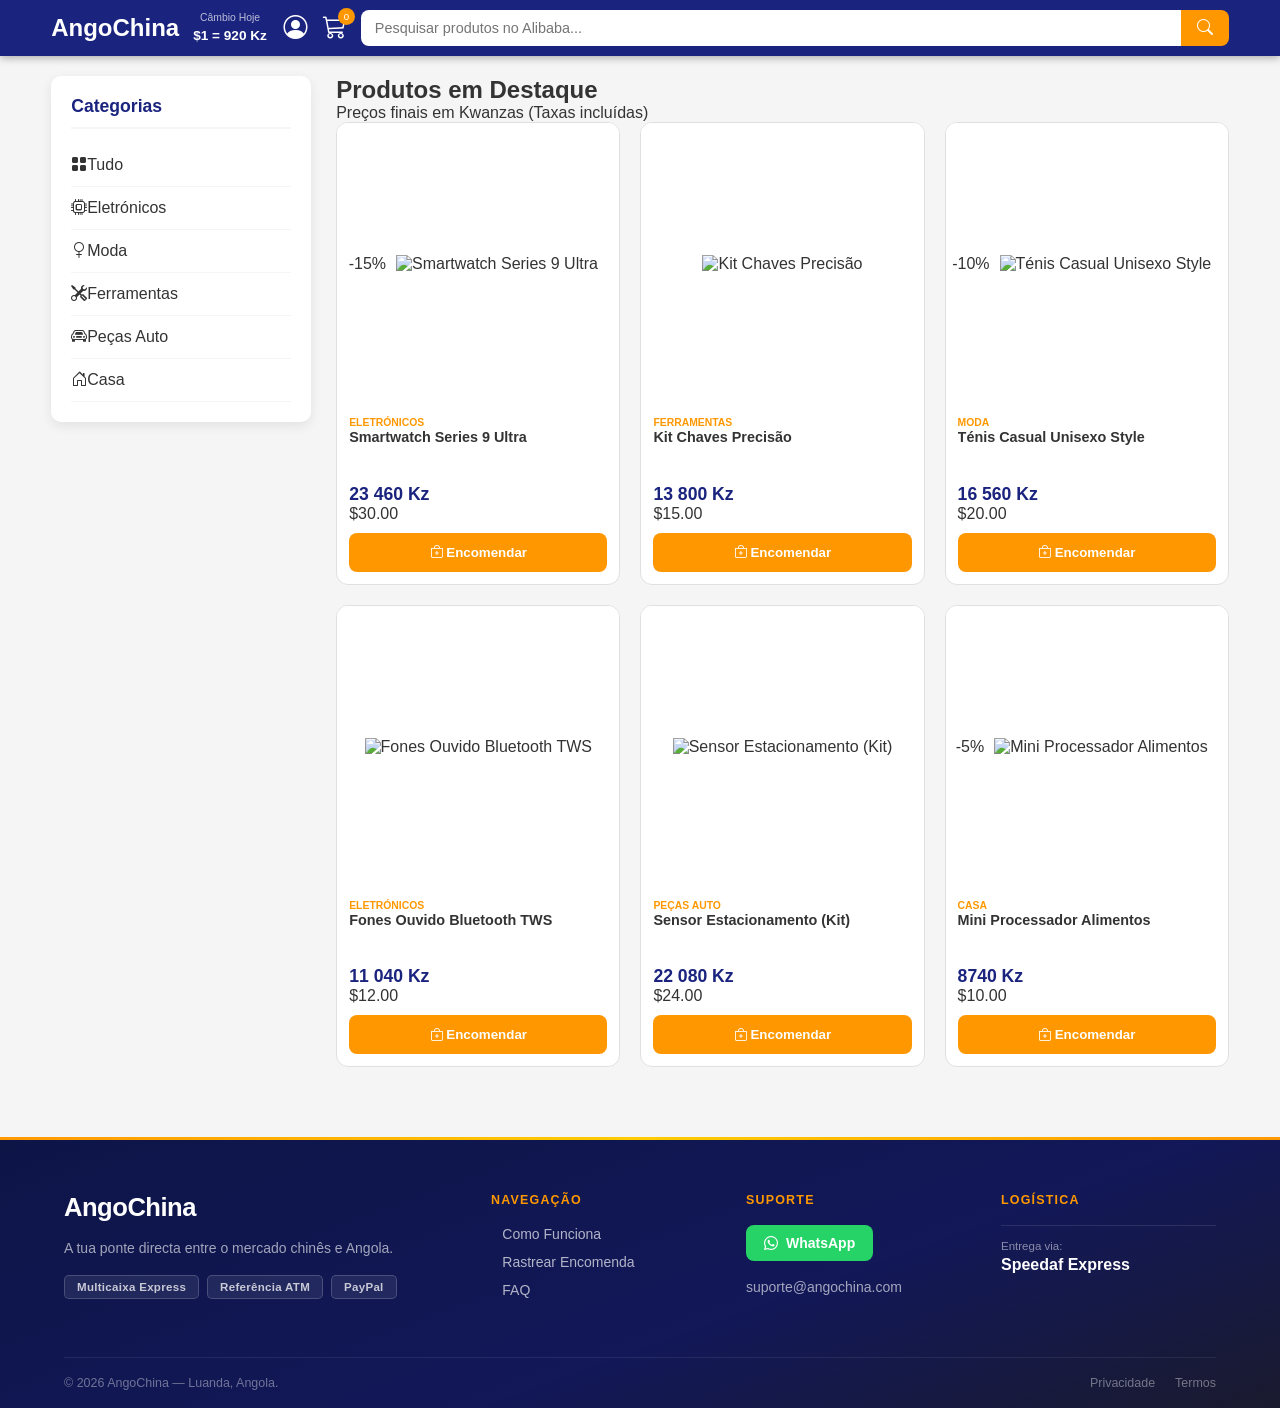
==== commit 9f5ec3c3: "feat: renderização dinâmica de produtos com módulos ES" ====
--- a/src/Frontend/Pages/index.html
+++ b/src/Frontend/Pages/index.html
@@ -48,26 +48,37 @@
       <aside class="sidebar">
         <h3>Categorias</h3>
         <nav>
+          <!-- data-cat tem de corresponder exactamente à categoria nos dados -->
           <ul class="list-unstyled category-list">
             <li>
-              <a href="#" class="active"
+              <a href="#" class="active" data-cat="Todos"
                 ><i class="bi bi-grid-fill me-2"></i>Tudo</a
               >
             </li>
             <li>
-              <a href="#"><i class="bi bi-cpu me-2"></i>Eletrónicos</a>
+              <a href="#" data-cat="Eletrónicos"
+                ><i class="bi bi-cpu me-2"></i>Eletrónicos</a
+              >
             </li>
             <li>
-              <a href="#"><i class="bi bi-gender-female me-2"></i>Moda</a>
+              <a href="#" data-cat="Moda"
+                ><i class="bi bi-gender-female me-2"></i>Moda</a
+              >
             </li>
             <li>
-              <a href="#"><i class="bi bi-tools me-2"></i>Ferramentas</a>
+              <a href="#" data-cat="Ferramentas"
+                ><i class="bi bi-tools me-2"></i>Ferramentas</a
+              >
             </li>
             <li>
-              <a href="#"><i class="bi bi-car-front me-2"></i>Peças Auto</a>
+              <a href="#" data-cat="Peças Auto"
+                ><i class="bi bi-car-front me-2"></i>Peças Auto</a
+              >
             </li>
             <li>
-              <a href="#"><i class="bi bi-house-door me-2"></i>Casa</a>
+              <a href="#" data-cat="Casa"
+                ><i class="bi bi-house-door me-2"></i>Casa</a
+              >
             </li>
           </ul>
         </nav>
@@ -79,109 +90,8 @@
           <p>Preços finais em Kwanzas (Taxas incluídas)</p>
         </div>
 
-        <div class="product-grid">
-          <div class="product-card">
-            <div class="product-img">
-              <img src="https://via.placeholder.com/200" alt="Smartwatch" />
-            </div>
-            <div class="product-info">
-              <span class="cat-tag">Eletrónicos</span>
-              <h4>Smartwatch Series 9 Ultra</h4>
-              <div class="price-box">
-                <span class="price-kz">27.600 Kz</span>
-                <span class="price-usd">$30.00</span>
-              </div>
-              <button class="btn-add">
-                <i class="bi bi-bag-plus"></i> Encomendar
-              </button>
-            </div>
-          </div>
-
-          <div class="product-card">
-            <div class="product-img">
-              <img src="https://via.placeholder.com/200" alt="Kit Chaves" />
-            </div>
-            <div class="product-info">
-              <span class="cat-tag">Ferramentas</span>
-              <h4>Kit Chaves Precisão</h4>
-              <div class="price-box">
-                <span class="price-kz">13.800 Kz</span>
-                <span class="price-usd">$15.00</span>
-              </div>
-              <button class="btn-add">
-                <i class="bi bi-bag-plus"></i> Encomendar
-              </button>
-            </div>
-          </div>
-
-          <div class="product-card">
-            <div class="product-img">
-              <img src="https://via.placeholder.com/200" alt="Tenis" />
-            </div>
-            <div class="product-info">
-              <span class="cat-tag">Moda</span>
-              <h4>Ténis Casual Unisexo Style</h4>
-              <div class="price-box">
-                <span class="price-kz">18.400 Kz</span>
-                <span class="price-usd">$20.00</span>
-              </div>
-              <button class="btn-add">
-                <i class="bi bi-bag-plus"></i> Encomendar
-              </button>
-            </div>
-          </div>
-
-          <div class="product-card">
-            <div class="product-img">
-              <img src="https://via.placeholder.com/200" alt="Fone Ouvido" />
-            </div>
-            <div class="product-info">
-              <span class="cat-tag">Eletrónicos</span>
-              <h4>Fones Ouvido Bluetooth TWS</h4>
-              <div class="price-box">
-                <span class="price-kz">11.040 Kz</span>
-                <span class="price-usd">$12.00</span>
-              </div>
-              <button class="btn-add">
-                <i class="bi bi-bag-plus"></i> Encomendar
-              </button>
-            </div>
-          </div>
-
-          <div class="product-card">
-            <div class="product-img">
-              <img src="https://via.placeholder.com/200" alt="Peça Auto" />
-            </div>
-            <div class="product-info">
-              <span class="cat-tag">Peças Auto</span>
-              <h4>Sensor Estacionamento (Kit)</h4>
-              <div class="price-box">
-                <span class="price-kz">22.080 Kz</span>
-                <span class="price-usd">$24.00</span>
-              </div>
-              <button class="btn-add">
-                <i class="bi bi-bag-plus"></i> Encomendar
-              </button>
-            </div>
-          </div>
-
-          <div class="product-card">
-            <div class="product-img">
-              <img src="https://via.placeholder.com/200" alt="Acessório Casa" />
-            </div>
-            <div class="product-info">
-              <span class="cat-tag">Casa</span>
-              <h4>Mini Processador Alimentos</h4>
-              <div class="price-box">
-                <span class="price-kz">9.200 Kz</span>
-                <span class="price-usd">$10.00</span>
-              </div>
-              <button class="btn-add">
-                <i class="bi bi-bag-plus"></i> Encomendar
-              </button>
-            </div>
-          </div>
-        </div>
+        <!-- VAZIO — o produtos.js preenche automaticamente -->
+        <div class="product-grid"></div>
       </section>
     </main>
 
@@ -233,21 +143,18 @@
       </div>
     </footer>
 
+    <script type="module" src="../../Config/produtos.js"></script>
+
+    <!-- 2º a lógica de render (que importa os dados) -->
+    <script
+      type="module"
+      src="../../utils/Renderizacao/Produtos/index.js"
+    ></script>
+
     <script>
-      // Chips: toggle active
-      document.querySelectorAll(".category-list li a").forEach((link) => {
-        link.addEventListener("click", (e) => {
-          e.preventDefault();
-          document
-            .querySelectorAll(".category-list li a")
-            .forEach((l) => l.classList.remove("active"));
-          link.classList.add("active");
-        });
-      });
-
-      // Mostrar câmbio só no desktop
-      const tag = document.getElementById("exchangeTag");
-      if (window.innerWidth >= 1024) tag.style.display = "block";
+      if (window.innerWidth >= 1024) {
+        document.getElementById("exchangeTag").style.display = "block";
+      }
     </script>
   </body>
 </html>
--- a/src/Frontend/assets/css/index.css
+++ b/src/Frontend/assets/css/index.css
@@ -42,6 +42,39 @@
   box-shadow: 0 2px 8px rgba(0, 0, 0, 0.3);
 }
 
+.sidebar {
+  background: var(--white);
+  padding: 20px;
+  border-radius: 10px;
+  box-shadow: var(--shadow);
+  height: fit-content;
+}
+
+.sidebar h3 {
+  color: var(--primary);
+  border-bottom: 2px solid var(--bg-gray);
+  padding-bottom: 10px;
+  margin-bottom: 15px;
+  font-size: 1.1rem;
+}
+
+.sidebar ul {
+  list-style: none;
+}
+
+.sidebar ul li a {
+  display: flex;
+  align-items: center;
+  padding: 12px 0;
+  color: var(--text);
+  text-decoration: none;
+  border-bottom: 1px solid var(--bg-gray);
+  transition: 0.2s;
+}
+.products-section {
+  min-width: 0; /* ← ISTO. Permite que a coluna encolha dentro do grid */
+}
+
 .header-container {
   max-width: 1400px;
   margin: 0 auto;
@@ -131,116 +164,64 @@
   justify-content: center;
 }
 
-/* ============================================================
-   LAYOUT PRINCIPAL
-   ============================================================ */
 .store-layout {
   display: grid;
   grid-template-columns: 260px 1fr;
   gap: 25px;
-  padding: 25px 5%;
+  padding: 20px 4%;
   max-width: 1400px;
   margin: 0 auto;
-}
-
-/* ============================================================
-   SIDEBAR & CATEGORIAS
-   ============================================================ */
-.sidebar {
-  background: var(--white);
-  padding: 20px;
-  border-radius: 10px;
-  box-shadow: var(--shadow);
-  height: fit-content;
-}
-
-.sidebar h3 {
-  color: var(--primary);
-  border-bottom: 2px solid var(--bg-gray);
-  padding-bottom: 10px;
-  margin-bottom: 15px;
-  font-size: 1.1rem;
-}
-
-.sidebar ul {
-  list-style: none;
-}
-
-.sidebar ul li a {
-  display: flex;
-  align-items: center;
-  padding: 12px 0;
-  color: var(--text);
-  text-decoration: none;
-  border-bottom: 1px solid var(--bg-gray);
-  transition: 0.2s;
-}
-
-/* ============================================================
-   PRODUCT SECTION & GRID
-   ============================================================ */
-.products-section {
-  width: 100%;
-}
-
-.section-title {
-  margin-bottom: 16px;
-}
-
-.section-title h2 {
-  font-size: 1.3rem;
-  color: var(--primary);
-}
-
-.section-title p {
-  font-size: 0.85rem;
-  color: var(--text-light);
-}
-
+} /*
+============================================================ PRODUCT GRID - ONDE
+ESTÁ A CORREÇÃO ============================================================ */
 .product-grid {
   display: grid;
-  grid-template-columns: repeat(auto-fill, minmax(200px, 1fr));
-  gap: 20px;
-  width: 100%;
-}
-
+  grid-template-columns: repeat(auto-fill, minmax(220px, 1fr));
+  gap: 20px; /* Remove qualquer restrição de altura */
+  height: auto;
+}
 .product-card {
   background: var(--white);
-  border-radius: 8px;
+  border-radius: 12px;
+  border: 1px solid var(--border);
+  display: flex;
+  flex-direction: column; /*
+Removido o overflow: hidden para teste, ou mantido apenas no topo */
   overflow: hidden;
-  box-shadow: 0 2px 6px rgba(0, 0, 0, 0.06);
-  display: flex;
-  flex-direction: column;
+  height: 100%; /* Para que todos na mesma linha tenham o mesmo tamanho */
   transition: transform 0.2s;
-  border: 1px solid transparent;
-  width: 100%;
-}
-
-.product-card:hover {
-  transform: translateY(-4px);
-  border-color: var(--border);
-}
-
+}
 .product-img {
   width: 100%;
   aspect-ratio: 1 / 1;
-  background: #fdfdfd;
+  background: #fff;
+  display: flex;
+  align-items: center;
+  justify-content: center;
   position: relative;
 }
-
 .product-img img {
-  width: 100%;
-  height: 100%;
+  max-width: 100%;
+  max-height: 100%;
   object-fit: contain;
   padding: 10px;
-  display: block;
-}
-
+}
 .product-info {
   padding: 12px;
   display: flex;
   flex-direction: column;
-  flex-grow: 1;
+  flex: 1; /* Ocupa o espaço restante */
+}
+.product-info h4 {
+  font-size: 0.9rem;
+  margin-bottom: 8px;
+  line-height: 1.3; /*
+Limita a 2 linhas para não empurrar o resto */
+  display: -webkit-box;
+  -webkit-line-clamp: 2;
+  -webkit-box-orient: vertical;
+  overflow: hidden;
+  min-height: 2.6em;
 }
 
 .cat-tag {
@@ -250,62 +231,45 @@
   text-transform: uppercase;
 }
 
-.product-info h4 {
-  font-size: 0.85rem;
-  line-height: 1.25;
-  color: var(--text);
-  display: -webkit-box;
-  -webkit-line-clamp: 2;
-  -webkit-box-orient: vertical;
-  overflow: hidden;
-  height: 2.5em; /* Fixa a altura do título para alinhar o resto */
-  margin: 4px 0 8px;
-}
-
 .price-box {
-  margin-top: auto;
-  display: flex;
-  flex-direction: column;
-}
-
+  margin-top: auto; /* Cola o preço e botão no
+fundo */
+  padding-top: 10px;
+}
 .price-kz {
-  font-size: 1.15rem;
+  font-size: 1.1rem;
   font-weight: 800;
   color: var(--primary);
-}
-
-.price-usd {
-  font-size: 0.7rem;
-  color: var(--text-light);
-}
-
+  display: block;
+}
 .btn-add {
-  margin-top: 10px;
   width: 100%;
   background: var(--accent);
   color: white;
   border: none;
-  padding: 10px;
-  border-radius: 6px;
+  margin-top: 10px;
+  padding: 12px 8px;
+  /* Aumentado o padding para facilitar o clique */
+  border-radius: 8px;
   font-weight: bold;
   cursor: pointer;
-  font-size: 0.85rem;
-}
-
-/* ============================================================
-   RESPONSIVIDADE — COMPACTAÇÃO MOBILE (FOCO AQUI)
-   ============================================================ */
+} /*
+============================================================ RESPONSIVIDADE
+(Ajustes Críticos para Mobile)
+============================================================ */
 @media (max-width: 992px) {
   .store-layout {
     grid-template-columns: 1fr;
-    padding: 12px 10px; /* Margens mínimas para cards não ficarem esmagados */
+    padding: 10px;
     gap: 15px;
   }
 
   .product-grid {
-    /* Força 2 colunas perfeitamente simétricas e compactas */
-    grid-template-columns: repeat(2, minmax(0, 1fr));
+    /* Garante 2 colunas reais sem cortar */
+    grid-template-columns: repeat(2, 1fr);
     gap: 10px;
+    padding-bottom: 50px; /*
+Margem de segurança no fundo */
   }
 
   .sidebar {
@@ -313,67 +277,75 @@
     box-shadow: none;
     padding: 0;
     margin-bottom: 5px;
-  }
-
+    position: static;
+    width: 100%;
+    overflow: hidden; /* ← ESTA LINHA. Clipa o scroll horizontal da ul */
+  }
   .sidebar h3 {
     display: none;
   }
-
   .sidebar ul {
     display: flex !important;
-    overflow-x: auto !important;
+    flex-direction: row !important; /* Força linha */
+    overflow-x: auto !important; /* Habilita scroll horizontal */
     gap: 8px;
-    padding: 5px 0 10px;
-    scrollbar-width: none;
+    padding: 5px 0 15px;
+    scrollbar-width: none; /* Firefox */
+    -webkit-overflow-scrolling: touch; /* Scroll suave no iOS */
   }
 
   .sidebar ul::-webkit-scrollbar {
-    display: none;
+    display: none; /* Chrome/Safari */
+  }
+  .sidebar ul li {
+    list-style: none;
+    flex: 0 0 auto; /* Impede que o item encolha, forçando o scroll */
   }
 
   .sidebar ul li a {
     background: var(--white);
-    padding: 8px 14px;
+    padding: 8px 16px;
     border-radius: 50px;
     border: 1px solid var(--border);
     font-size: 0.75rem;
-    white-space: nowrap;
-  }
-
+    white-space: nowrap; /* Não quebra texto */
+    display: block;
+    border-bottom: 1px solid var(--border);
+  }
+
+  .product-img {
+    /* No mobile, imagens 1:1 podem
+ser muito altas, vamos reduzir um pouco */
+    aspect-ratio: 1.2 / 1;
+  }
   .product-info {
-    padding: 8px; /* Compacta o texto no mobile */
-  }
-
+    padding: 8px;
+  }
   .product-info h4 {
     font-size: 0.8rem;
-    height: 2.5em;
-  }
-
+    min-height: 2.6em;
+  }
   .price-kz {
     font-size: 0.95rem;
   }
-
   .btn-add {
-    padding: 8px 5px;
+    padding: 10px 5px;
     font-size: 0.75rem;
-    border-radius: 4px;
-  }
-}
-
-@media (max-width: 480px) {
+  }
+} /* Ajuste extra para telas muito pequenas (iPhone
+SE, etc) */
+@media (max-width: 360px) {
   .product-grid {
-    gap: 8px; /* Mais colado para ecrãs muito pequenos */
-  }
-
-  .logo {
-    font-size: 1.2rem;
-  }
-
-  .main-header {
-    padding: 8px 10px;
-  }
-
-  .search-bar input {
-    padding: 8px 10px;
-  }
-}
+    grid-template-columns: 1fr; /* 1 coluna apenas se for muito estreito */
+  }
+}
+
+@media (min-width: 992px) {
+  .store-layout {
+    grid-template-columns: 260px 1fr;
+  }
+
+  .product-grid {
+    grid-template-columns: repeat(auto-fill, minmax(220px, 1fr));
+  }
+}
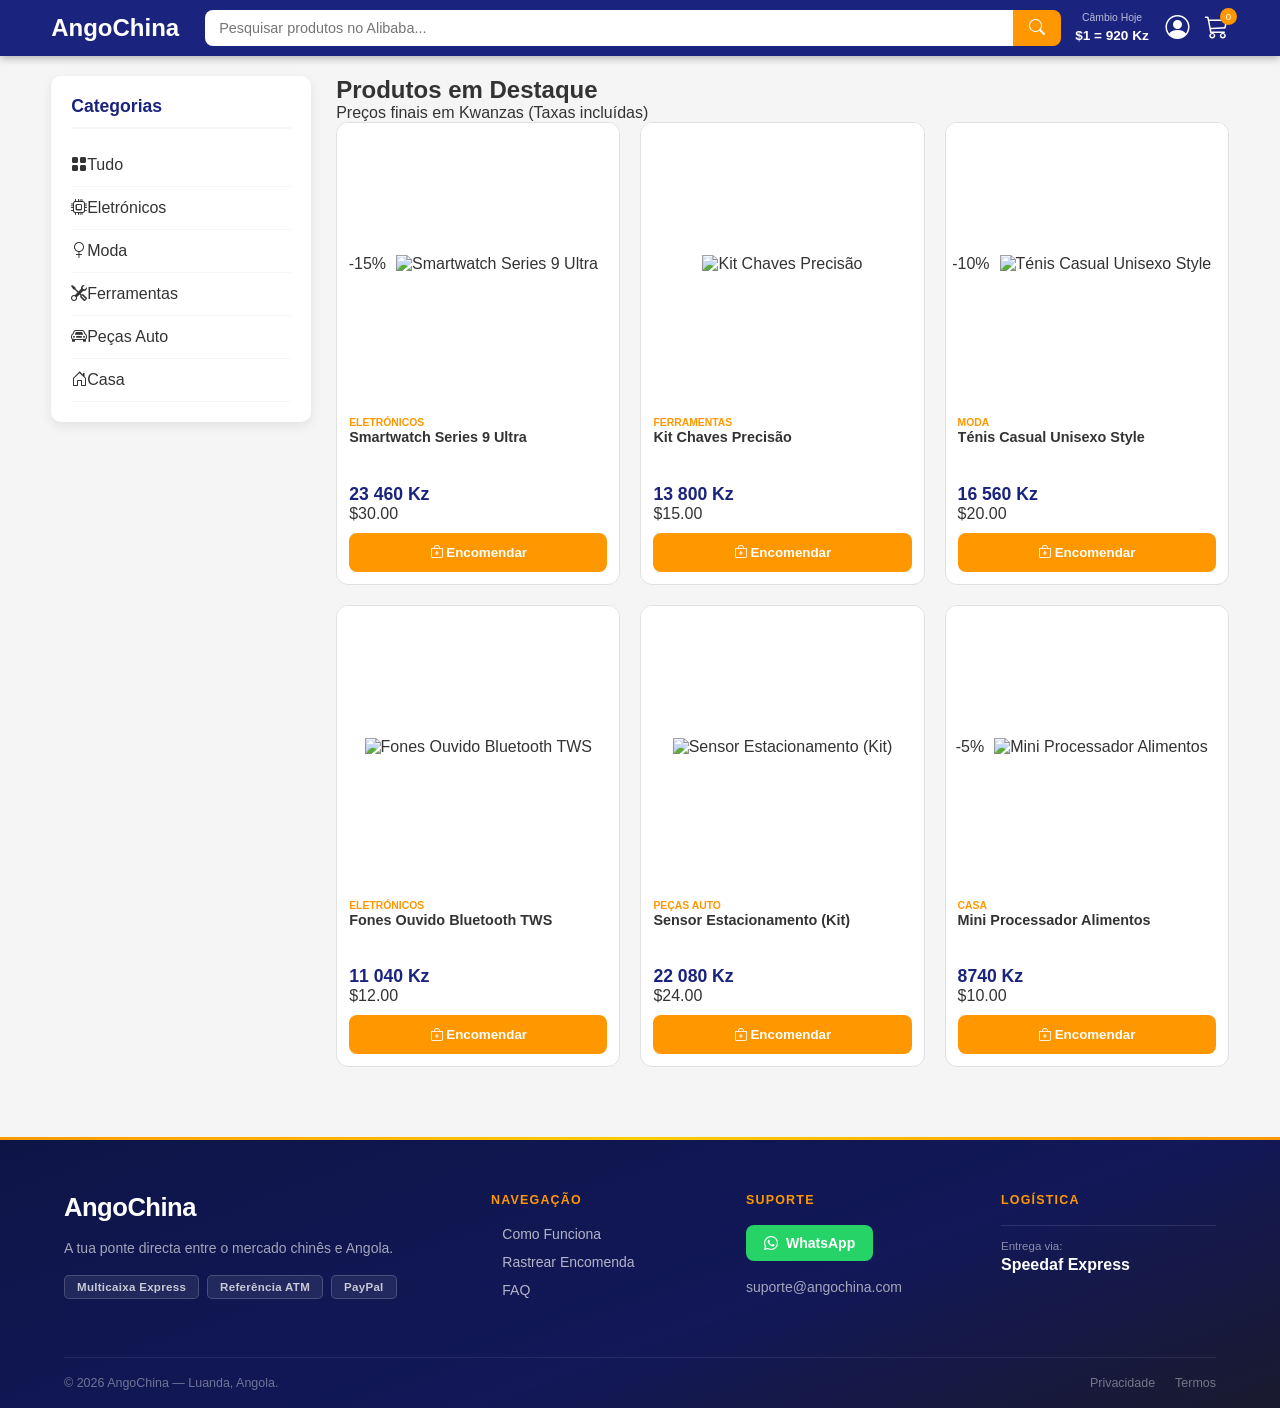
==== commit 1c0f0f38: "Tela de produtos calculando o total a ser pago de acordo com a quantidade" ====
--- a/src/Frontend/Pages/index.html
+++ b/src/Frontend/Pages/index.html
@@ -19,6 +19,15 @@
       <div class="header-container">
         <a href="index.html" class="logo">AngoChina</a>
 
+        <div class="search-bar">
+          <input
+            type="text"
+            placeholder="Pesquisar produtos no Alibaba..."
+            autocomplete="off"
+          />
+          <button type="button"><i class="bi bi-search"></i></button>
+        </div>
+
         <div class="nav-actions">
           <div class="exchange-tag" style="display: none" id="exchangeTag">
             <small>Câmbio Hoje</small>
@@ -31,15 +40,6 @@
             <i class="bi bi-cart3"></i>
             <span class="badge">0</span>
           </a>
-        </div>
-
-        <div class="search-bar">
-          <input
-            type="text"
-            placeholder="Pesquisar produtos no Alibaba..."
-            autocomplete="off"
-          />
-          <button type="button"><i class="bi bi-search"></i></button>
         </div>
       </div>
     </header>
--- a/src/Frontend/assets/css/index.css
+++ b/src/Frontend/assets/css/index.css
@@ -90,14 +90,14 @@
   text-decoration: none;
   white-space: nowrap;
   flex-shrink: 0;
+  margin-right: 12px; /* ← espaço extra à direita do logo */
 }
 
 .search-bar {
-  flex: 1;
+  flex: 1; /* ← cresce e ocupa todo o espaço do meio */
   display: flex;
   min-width: 0;
 }
-
 .search-bar input {
   flex: 1;
   min-width: 0;
@@ -253,25 +253,28 @@
   border-radius: 8px;
   font-weight: bold;
   cursor: pointer;
-} /*
-============================================================ RESPONSIVIDADE
-(Ajustes Críticos para Mobile)
-============================================================ */
+}
+/* ============================================================
+   RESPONSIVIDADE
+   ============================================================ */
+
+/* TABLET E MOBILE (<=992px) */
 @media (max-width: 992px) {
+  /* Layout: 1 coluna */
   .store-layout {
     grid-template-columns: 1fr;
     padding: 10px;
     gap: 15px;
   }
 
+  /* Grid: 2 colunas */
   .product-grid {
-    /* Garante 2 colunas reais sem cortar */
     grid-template-columns: repeat(2, 1fr);
     gap: 10px;
-    padding-bottom: 50px; /*
-Margem de segurança no fundo */
-  }
-
+    padding-bottom: 50px;
+  }
+
+  /* Sidebar → chips horizontais */
   .sidebar {
     background: transparent;
     box-shadow: none;
@@ -279,27 +282,30 @@
     margin-bottom: 5px;
     position: static;
     width: 100%;
-    overflow: hidden; /* ← ESTA LINHA. Clipa o scroll horizontal da ul */
-  }
+    overflow: hidden;
+  }
+
   .sidebar h3 {
     display: none;
   }
+
   .sidebar ul {
     display: flex !important;
-    flex-direction: row !important; /* Força linha */
-    overflow-x: auto !important; /* Habilita scroll horizontal */
+    flex-direction: row !important;
+    overflow-x: auto !important;
     gap: 8px;
     padding: 5px 0 15px;
-    scrollbar-width: none; /* Firefox */
-    -webkit-overflow-scrolling: touch; /* Scroll suave no iOS */
+    scrollbar-width: none;
+    -webkit-overflow-scrolling: touch;
   }
 
   .sidebar ul::-webkit-scrollbar {
-    display: none; /* Chrome/Safari */
-  }
+    display: none;
+  }
+
   .sidebar ul li {
     list-style: none;
-    flex: 0 0 auto; /* Impede que o item encolha, forçando o scroll */
+    flex: 0 0 auto;
   }
 
   .sidebar ul li a {
@@ -308,38 +314,82 @@
     border-radius: 50px;
     border: 1px solid var(--border);
     font-size: 0.75rem;
-    white-space: nowrap; /* Não quebra texto */
+    white-space: nowrap;
     display: block;
     border-bottom: 1px solid var(--border);
   }
 
+  /* Cards */
   .product-img {
-    /* No mobile, imagens 1:1 podem
-ser muito altas, vamos reduzir um pouco */
     aspect-ratio: 1.2 / 1;
   }
+
   .product-info {
     padding: 8px;
   }
+
   .product-info h4 {
     font-size: 0.8rem;
     min-height: 2.6em;
   }
+
   .price-kz {
     font-size: 0.95rem;
   }
+
   .btn-add {
     padding: 10px 5px;
     font-size: 0.75rem;
   }
-} /* Ajuste extra para telas muito pequenas (iPhone
-SE, etc) */
+}
+
+/* MOBILE (<=768px): header em 2 linhas + search a 100% */
+@media (max-width: 768px) {
+  .header-container {
+    flex-wrap: wrap;
+    gap: 8px;
+  }
+
+  /* Linha 1: Logo (esquerda) + ícones (direita) */
+  .logo {
+    order: 1;
+    flex: 1; /* empurra os ícones para a ponta direita */
+    font-size: 1.2rem;
+    margin-right: 0;
+  }
+
+  .nav-actions {
+    order: 2;
+    margin-left: 0;
+    gap: 14px;
+  }
+
+  /* Câmbio escondido — sem espaço no mobile */
+  .exchange-tag {
+    display: none !important;
+  }
+
+  /* Linha 2: Search a largura total */
+  .search-bar {
+    order: 3;
+    width: 100%;
+    flex: none;
+  }
+
+  .search-bar input {
+    padding: 10px 14px;
+    font-size: 0.9rem;
+  }
+}
+
+/* TELEMÓVEL MUITO PEQUENO (<=360px) */
 @media (max-width: 360px) {
   .product-grid {
-    grid-template-columns: 1fr; /* 1 coluna apenas se for muito estreito */
-  }
-}
-
+    grid-template-columns: 1fr;
+  }
+}
+
+/* DESKTOP (>=992px) */
 @media (min-width: 992px) {
   .store-layout {
     grid-template-columns: 260px 1fr;
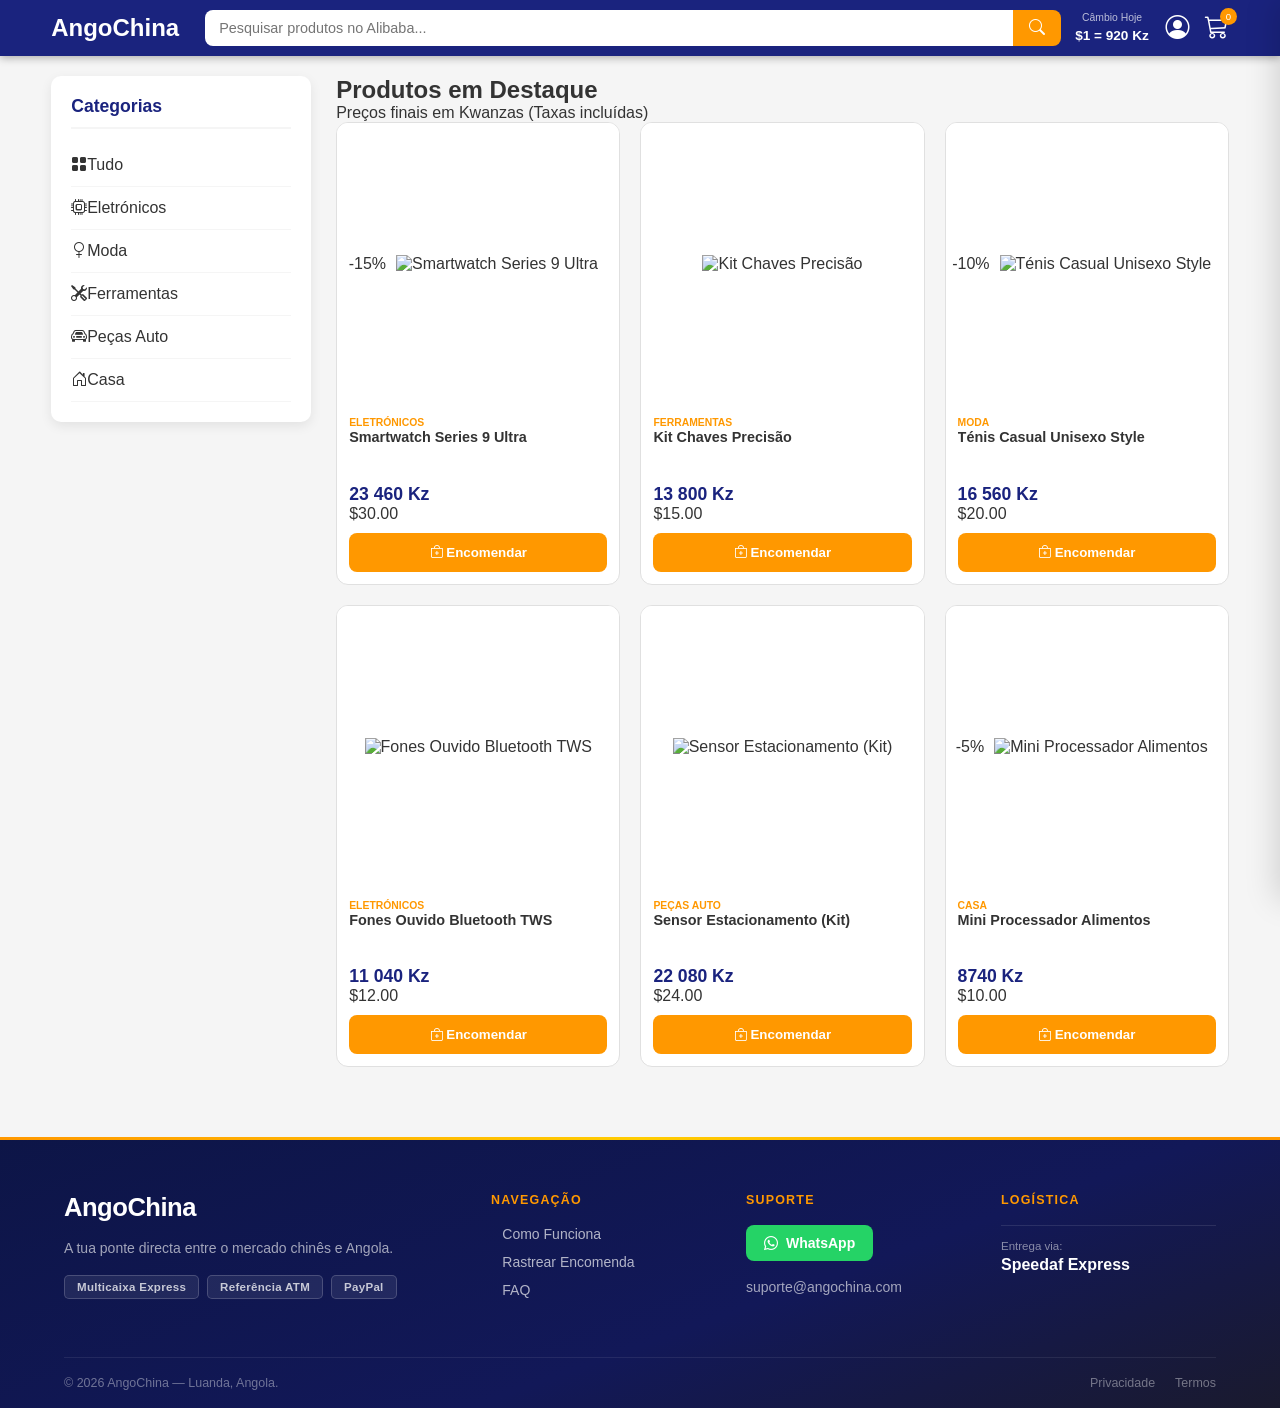
==== commit de1c5fc9: "Logica para renderizacao do carrinho criada" ====
--- a/src/Frontend/Pages/index.html
+++ b/src/Frontend/Pages/index.html
@@ -13,6 +13,7 @@
     />
     <link rel="stylesheet" href="../assets/css/index.css" />
     <link rel="stylesheet" href="../assets/css/footer.css" />
+    <link rel="stylesheet" href="../assets/css/carrinho.css" />
   </head>
   <body>
     <header class="main-header">
@@ -150,6 +151,10 @@
       type="module"
       src="../../utils/Renderizacao/Produtos/index.js"
     ></script>
+    <script
+      type="module"
+      src="../../utils/Renderizacao/Carrinho/carrinho.js"
+    ></script>
 
     <script>
       if (window.innerWidth >= 1024) {
--- a/src/Frontend/assets/css/carrinho.css
+++ b/src/Frontend/assets/css/carrinho.css
@@ -0,0 +1,338 @@
+/* ============================================================
+   CARRINHO — Overlay / Drawer
+   ============================================================ */
+
+/* Fundo escuro por trás do drawer */
+.cart-overlay {
+  position: fixed;
+  inset: 0;
+  background: rgba(0, 0, 0, 0.45);
+  z-index: 500;
+  opacity: 0;
+  pointer-events: none;
+  transition: opacity 0.3s ease;
+}
+
+.cart-overlay.open {
+  opacity: 1;
+  pointer-events: all;
+}
+
+/* Drawer lateral (desktop) / bottom sheet (mobile) */
+.cart-drawer {
+  position: fixed;
+  z-index: 501;
+  background: var(--bg-gray, #f0f2f5);
+  display: flex;
+  flex-direction: column;
+  transition: transform 0.35s cubic-bezier(0.4, 0, 0.2, 1);
+}
+
+/* Desktop: drawer da direita */
+@media (min-width: 768px) {
+  .cart-drawer {
+    top: 0;
+    right: 0;
+    width: 480px;
+    max-width: 95vw;
+    height: 100vh;
+    transform: translateX(100%);
+    box-shadow: -4px 0 30px rgba(0, 0, 0, 0.15);
+  }
+
+  .cart-drawer.open {
+    transform: translateX(0);
+  }
+}
+
+/* Mobile: bottom sheet */
+@media (max-width: 767px) {
+  .cart-drawer {
+    bottom: 0;
+    left: 0;
+    right: 0;
+    width: 100%;
+    max-height: 92vh;
+    border-radius: 20px 20px 0 0;
+    transform: translateY(100%);
+    box-shadow: 0 -4px 30px rgba(0, 0, 0, 0.15);
+  }
+
+  .cart-drawer.open {
+    transform: translateY(0);
+  }
+}
+
+/* ── HEADER DO DRAWER ── */
+.cart-header {
+  background: var(--primary, #1a237e);
+  color: white;
+  padding: 16px 20px;
+  display: flex;
+  align-items: center;
+  justify-content: space-between;
+  flex-shrink: 0;
+}
+
+.cart-header h2 {
+  font-size: 1.05rem;
+  font-weight: 800;
+  display: flex;
+  align-items: center;
+  gap: 10px;
+}
+
+.cart-count-badge {
+  background: var(--accent, #ff9800);
+  color: white;
+  font-size: 0.7rem;
+  font-weight: 900;
+  min-width: 22px;
+  height: 22px;
+  border-radius: 11px;
+  display: inline-flex;
+  align-items: center;
+  justify-content: center;
+  padding: 0 6px;
+}
+
+.cart-close {
+  background: rgba(255, 255, 255, 0.15);
+  border: none;
+  color: white;
+  font-size: 1.2rem;
+  width: 36px;
+  height: 36px;
+  border-radius: 50%;
+  cursor: pointer;
+  display: flex;
+  align-items: center;
+  justify-content: center;
+  transition: background 0.2s;
+}
+
+.cart-close:hover {
+  background: rgba(255, 255, 255, 0.25);
+}
+
+/* ── CORPO DO DRAWER ── */
+.cart-body {
+  flex: 1;
+  overflow-y: auto;
+  padding: 16px;
+  scrollbar-width: thin;
+}
+
+/* Estado vazio */
+.cart-empty {
+  display: flex;
+  flex-direction: column;
+  align-items: center;
+  justify-content: center;
+  gap: 12px;
+  padding: 60px 20px;
+  text-align: center;
+  color: var(--text-light, #6b7280);
+}
+
+.cart-empty i {
+  font-size: 3.5rem;
+  opacity: 0.3;
+}
+
+.cart-empty p {
+  font-size: 0.95rem;
+}
+
+/* ── CARD DE ITEM ── */
+.cart-card {
+  background: white;
+  border-radius: 12px;
+  padding: 14px;
+  margin-bottom: 12px;
+  display: flex;
+  gap: 12px;
+  align-items: flex-start;
+  box-shadow: 0 2px 8px rgba(0, 0, 0, 0.06);
+  border: 1px solid var(--border, #e0e0e0);
+  animation: slideIn 0.25s ease;
+}
+
+@keyframes slideIn {
+  from {
+    opacity: 0;
+    transform: translateY(10px);
+  }
+  to {
+    opacity: 1;
+    transform: translateY(0);
+  }
+}
+
+.cart-card img {
+  width: 72px;
+  height: 72px;
+  object-fit: contain;
+  border-radius: 8px;
+  background: #f8f9fa;
+  flex-shrink: 0;
+}
+
+.cart-item-info {
+  flex: 1;
+  min-width: 0;
+}
+
+.cart-item-info h4 {
+  font-size: 0.85rem;
+  font-weight: 700;
+  line-height: 1.3;
+  color: var(--text, #333);
+  margin-bottom: 4px;
+  display: -webkit-box;
+  -webkit-line-clamp: 2;
+  -webkit-box-orient: vertical;
+  overflow: hidden;
+}
+
+.cart-item-cat {
+  font-size: 0.68rem;
+  color: var(--accent, #ff9800);
+  font-weight: 700;
+  text-transform: uppercase;
+  letter-spacing: 0.4px;
+  margin-bottom: 8px;
+}
+
+.cart-item-price {
+  font-size: 1rem;
+  font-weight: 900;
+  color: var(--primary, #1a237e);
+}
+
+/* Linha de controlo (qty + remover) */
+.cart-item-controls {
+  display: flex;
+  align-items: center;
+  justify-content: space-between;
+  margin-top: 10px;
+}
+
+.quantity-control {
+  display: flex;
+  align-items: center;
+  border: 1.5px solid var(--border, #e0e0e0);
+  border-radius: 8px;
+  overflow: hidden;
+}
+
+.btn-qty {
+  background: #f5f5f5;
+  border: none;
+  padding: 5px 12px;
+  cursor: pointer;
+  font-weight: 800;
+  font-size: 1rem;
+  color: var(--text, #333);
+  transition: background 0.15s;
+  user-select: none;
+}
+
+.btn-qty:hover {
+  background: #e0e0e0;
+}
+
+.qty-number {
+  padding: 0 14px;
+  font-weight: 700;
+  font-size: 0.9rem;
+  min-width: 30px;
+  text-align: center;
+}
+
+.btn-remove {
+  background: none;
+  border: none;
+  color: #ef4444;
+  font-size: 1.1rem;
+  cursor: pointer;
+  padding: 6px;
+  border-radius: 6px;
+  transition: background 0.15s;
+}
+
+.btn-remove:hover {
+  background: #fef2f2;
+}
+
+/* ── RESUMO FIXO ── */
+.cart-footer {
+  background: white;
+  border-top: 1px solid var(--border, #e0e0e0);
+  padding: 16px 20px;
+  flex-shrink: 0;
+  box-shadow: 0 -4px 16px rgba(0, 0, 0, 0.07);
+}
+
+.summary-row {
+  display: flex;
+  justify-content: space-between;
+  align-items: center;
+  margin-bottom: 8px;
+  font-size: 0.85rem;
+  color: var(--text-light, #6b7280);
+}
+
+.summary-row.total {
+  font-size: 1.1rem;
+  font-weight: 900;
+  color: var(--primary, #1a237e);
+  margin-top: 10px;
+  padding-top: 10px;
+  border-top: 1px solid var(--border, #e0e0e0);
+  margin-bottom: 14px;
+}
+
+.free-shipping {
+  color: #16a34a;
+  font-weight: 700;
+  font-size: 0.78rem;
+}
+
+.btn-checkout {
+  width: 100%;
+  background: var(--accent, #ff9800);
+  color: white;
+  border: none;
+  padding: 15px;
+  border-radius: 10px;
+  font-weight: 800;
+  font-size: 1rem;
+  cursor: pointer;
+  transition: background 0.2s;
+  display: flex;
+  align-items: center;
+  justify-content: center;
+  gap: 8px;
+}
+
+.btn-checkout:hover {
+  background: #e65100;
+}
+
+.btn-continue {
+  display: block;
+  text-align: center;
+  margin-top: 12px;
+  color: var(--text-light, #6b7280);
+  text-decoration: none;
+  font-size: 0.85rem;
+  cursor: pointer;
+  background: none;
+  border: none;
+  width: 100%;
+}
+
+.btn-continue:hover {
+  color: var(--primary, #1a237e);
+}
